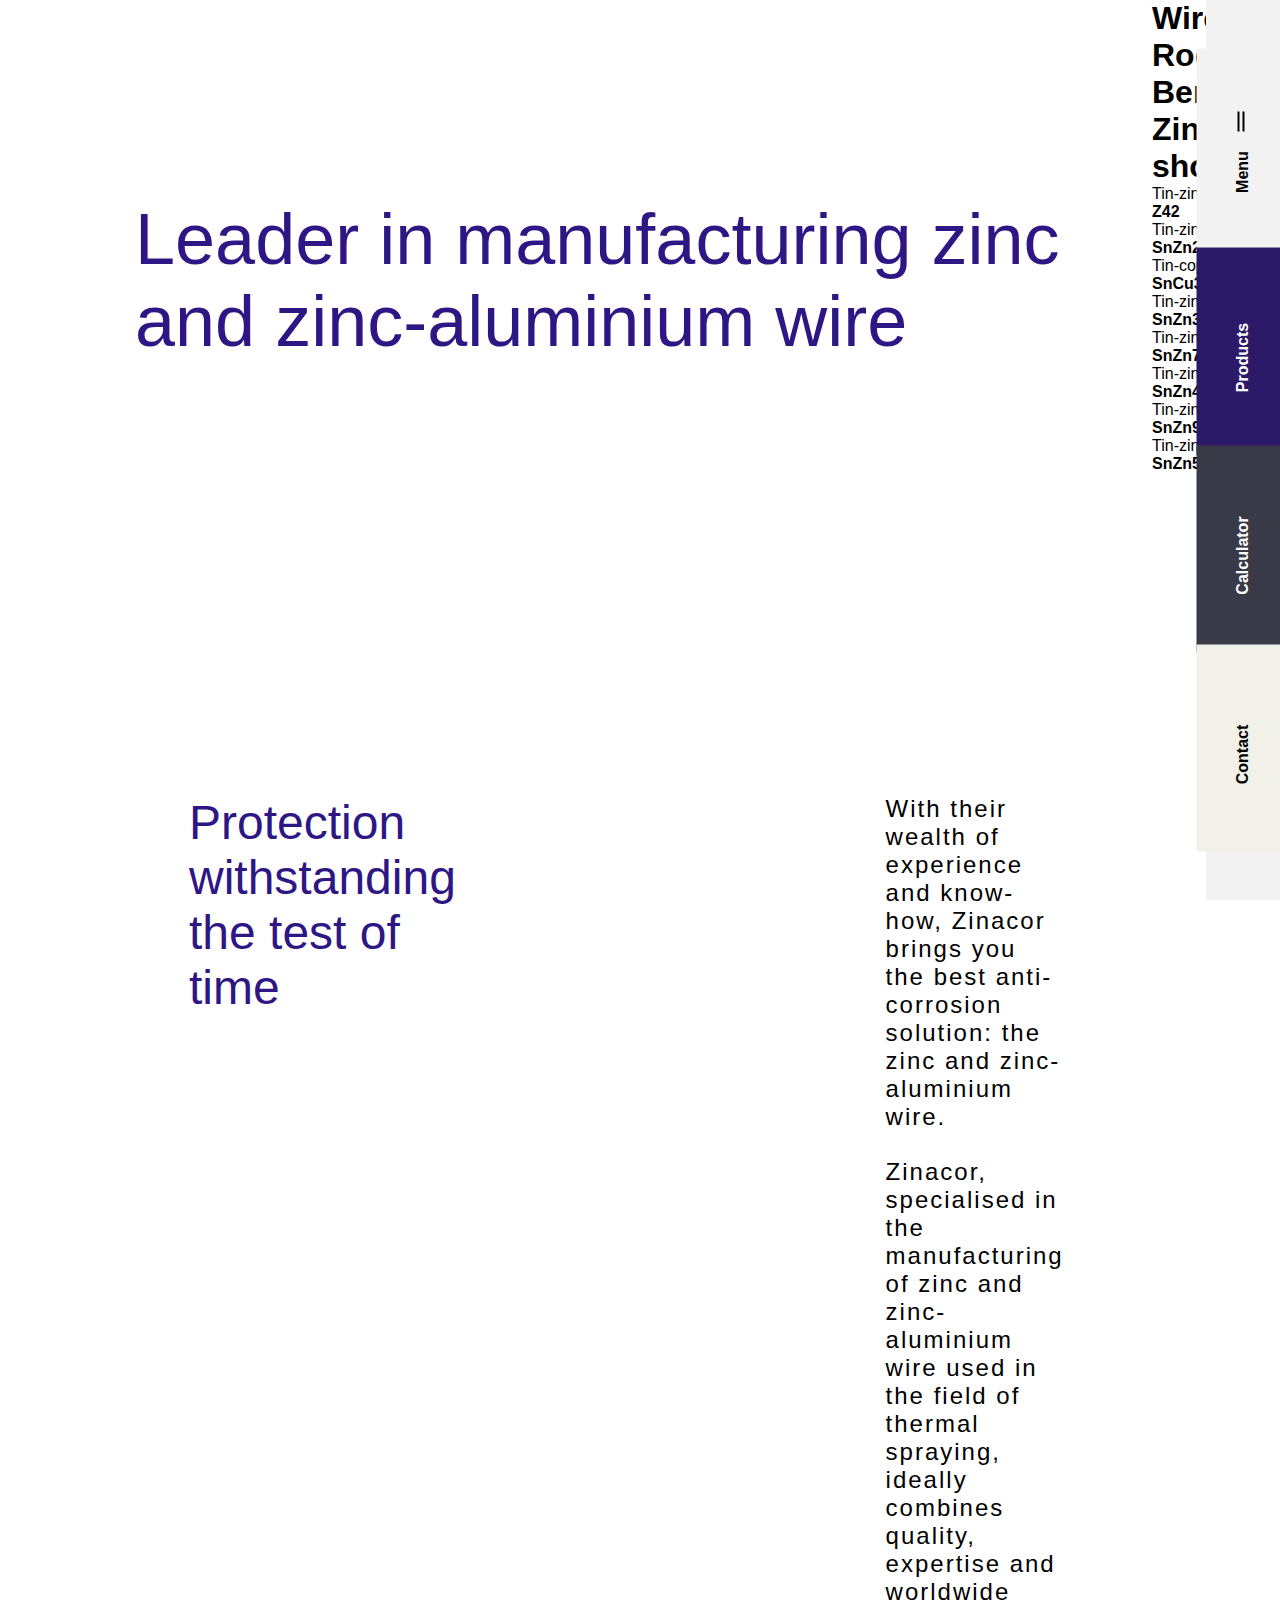
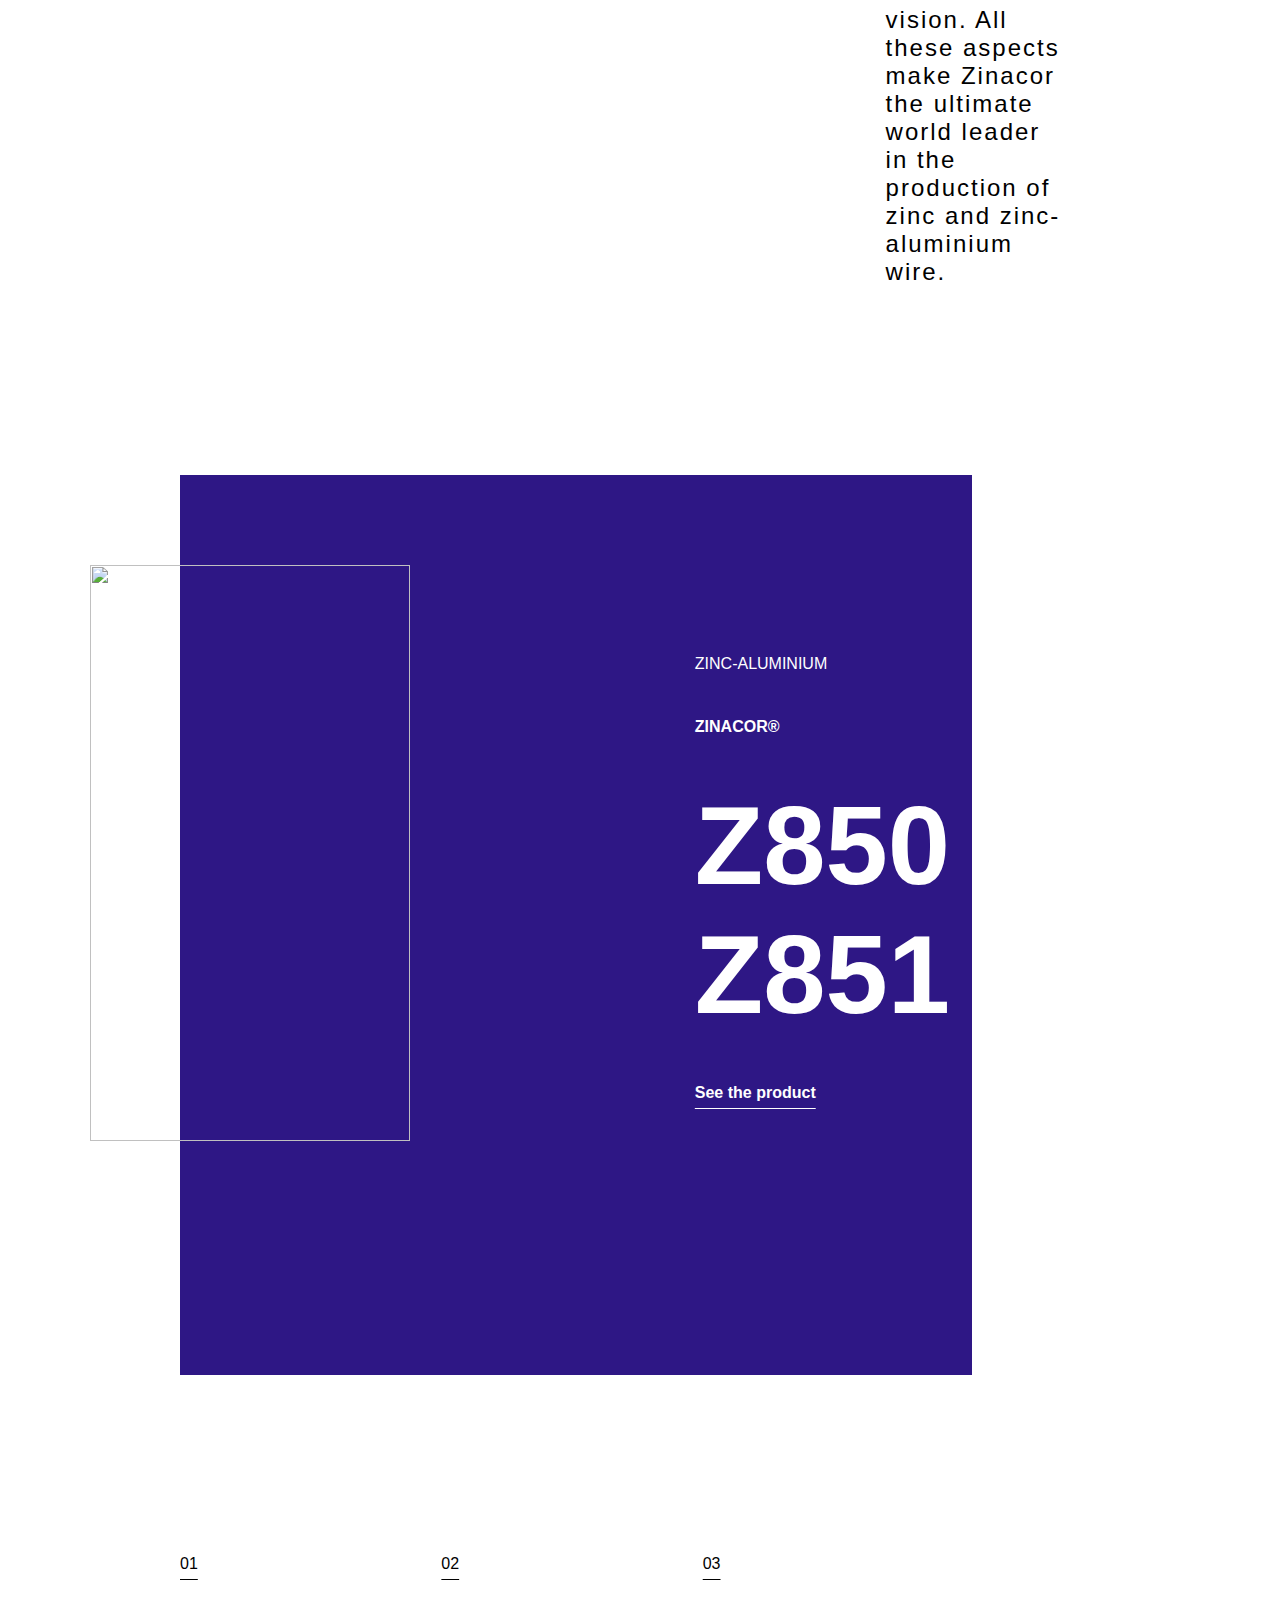
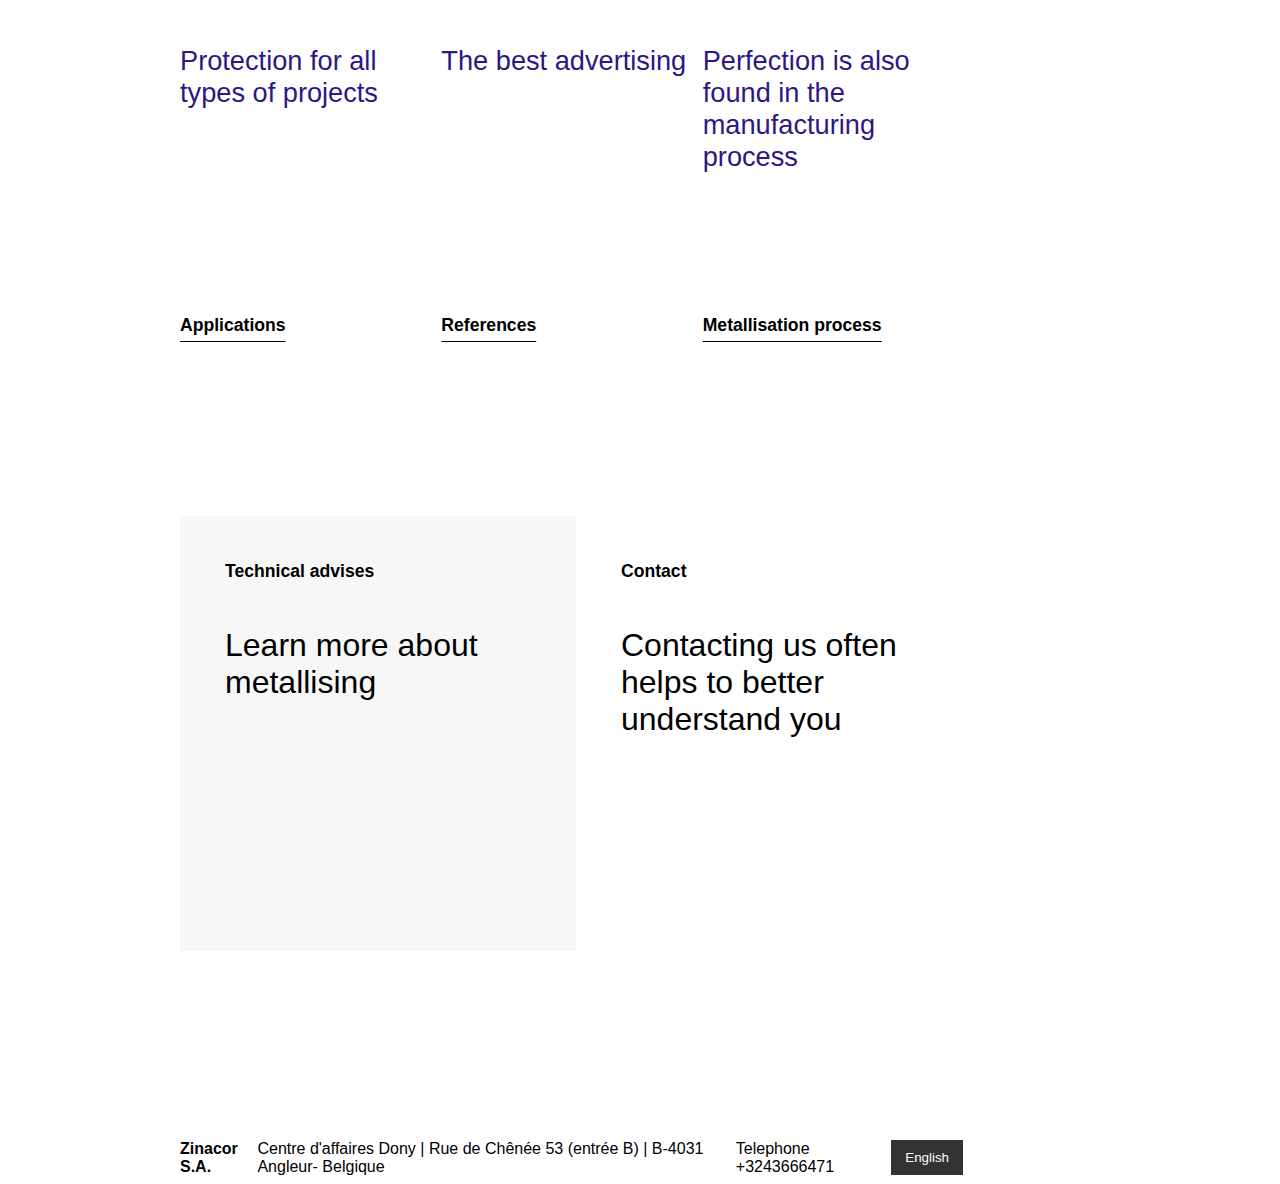
==== index.html @ f1b795dd "initial commit" ====
<!DOCTYPE html>
<html lang="en">

<head>
    <meta charset="UTF-8">
    <meta name="viewport" content="width=device-width, initial-scale=1.0">
    <title>Leader in manufacturing zinc and zinc-aluminium wire</title>
    <link rel="stylesheet" href="index.css">

</head>

<body>
    <div class="container">
        <div class="main">
            <div class="header">
                <img src="https://www.zinacor.com/wp/wp-content/themes/zinacor/assets//images/svg/logo-255eb1eb39.svg"
                    alt="">
            </div>
            <div class="heading">
                <h1>Leader in manufacturing zinc and zinc-aluminium wire</h1>
            </div>
            <div class="video" id="myVideo">
                <video src="https://www.zinacor.com/wp/wp-content/themes/zinacor/assets/videos/homepage.mp4"
                    width="109%" autoplay onchange="start"></video>
            </div>
            <div class="element-1">
                <h1>Protection withstanding the test of time</h1>
                <div class="paras">
                    <div class="para-1">With their wealth of experience and know-how, Zinacor brings you the best
                        anti-corrosion solution: the zinc and zinc-aluminium wire.</div>
                    <div class="para-2">Zinacor, specialised in the manufacturing of zinc and zinc-aluminium wire used
                        in
                        the field of thermal spraying, ideally combines quality, expertise and worldwide vision. All
                        these aspects make Zinacor the ultimate world leader in the production of zinc and
                        zinc-aluminium wire.</div>
                </div>
            </div>
            <div class="element-2">
                <img src="https://www.zinacor.com/thumbor/vMCCNLFXVjBJK_-KjlS1n7uu9N0=/fit-in/1440x/--/uploads/2019/02/fils_centered.jpg"
                    alt="" width="50%" height="80%">
                <div class="details">
                    <p>ZINC-ALUMINIUM</p>
                    <b>ZINACOR®</b>
                    <h1>Z850
                        <br> Z851
                    </h1>
                    <b class="seeProduct">See the product</b>
                </div>
            </div>
            <div class="element-3">
                <div class="numbers">
                    <p>01</p>
                    <p>02</p>
                    <p>03</p>
                </div>
                <div class="types">
                    <h3>Protection for all types of projects
                    </h3>
                    <h3>The best advertising</h3>
                    <h3>Perfection is also found in the manufacturing process</h3>
                </div>
                <div class="links">
                    <b>Applications</b>
                    <b>References</b>
                    <b>Metallisation process</b>
                </div>
            </div>
            <div class="element-4">
                <div class="advices">
                    <h4>Technical advises</h4>
                    <p>Learn more about metallising</p>
                    <div class="underline"></div>
                </div>
                <div class="contacts">
                    <h4>Contact</h4>
                    <p>Contacting us often helps to better understand you</p>
                    <div class="underline"></div>
                </div>
            </div>
            <div class="element-5">
                <b>Zinacor S.A.</b>
                <p class="address">Centre d'affaires Dony | Rue de Chênée 53 (entrée B) | B-4031 Angleur- Belgique</p>
                <p>Telephone +3243666471</p>
                <div class="container2">

                    <div class="dropdown">
                        <button class="dropbtn">English</button>
                        <div class="dropdown-content">
                            <a href="#">Spanish</a>
                            <a href="#">Latin</a>
                            <a href="#">French</a>
                            <a href="#">English</a>
                        </div>
                    </div>
                </div>
            </div>
        </div>

        <div class="navbar" id="navbar">
            <div class="first">
                <div class="toggleMenu">
                    <div id="line1" class="line"></div>
                    <div id="line2" class="line"></div>
                </div>
                <div class="menu">Menu</div>
            </div>
            <div class="second">
                <mark class="toggleMenu2">
                    <p>&#10005;</p>
                </mark>
                <div class="products">Products</div>
            </div>
            <div class="third">
                <mark class="toggleMenu3">
                    <p>&#10005;</p>
                </mark>
                <div class="calculator">Calculator</div>
            </div>
            <div class="fourth" onclick="showContent('contact','4')">
                <mark id="toggleMenu4" class="toggleMenu4">
                    <p>&#10005;</p>
                </mark>
                <div class="contact">Contact</div>
            </div>
        </div>

        <div class="sideproduct">
            <div class="productcontainer">
                <div class="productheadings">
                    <h1>Wire -</h1>
                    <h1>Rods</h1>
                    <h1>Berlingots</h1>
                    <h1>Zinc shots</h1>
                </div>
                <div class="producttypes">
                    <div class="zi-al"></div>
                    <div class="pure"></div>
                </div>
                <div class="others">
                    <div class="tin-zi">
                        <p>Tin-zinc-titanium</p>
                        <b>Z42</b>
                        <p>Tin-zinc</p>
                        <b>SnZn20</b>
                    </div>
                    <div class="ti-cu">
                        <p>Tin-copper</p>
                        <b>SnCu3</b>
                        <p>Tin-zinc</p>
                        <b>SnZn30</b>
                    </div>
                    <div class="ti-zi-cu">
                        <p>Tin-zinc-copper</p>
                        <b>SnZn7Cu3</b>
                        <p>Tin-zinc</p>
                        <b>SnZn40</b>
                    </div>
                    <div class="snz">
                        <p>Tin-zinc</p>
                        <b>SnZn9</b>
                        <p>Tin-zinc</p>
                        <b>SnZn50</b>
                    </div>
                </div>
            </div>
        </div>

        <div id="sidecontact" class="sidecontact">
            <div class="contactcontainer">
                <h1>Contact</h1>
                <p>Get in touch helps us to understand you better</p>
                <b>Zinacor S.A.</b>
                <br>
                <span class="address">Centre d'affaires Dony | Rue de Chênée 53 (entrée B) | B-4031 Angleur-
                    Belgique</span>
                <span>Telephone +3243666471</span>
                <form action="#">
                    <div class="form-row">
                        <div class="input-data">
                            <input type="text" required>
                            <div class="underline"></div>
                            <label>Company</label>
                        </div>
                    </div>
                    <div class="form-row">
                        <div class="input-data">
                            <input type="text" required>
                            <div class="underline"></div>
                            <label>Name</label>
                        </div>
                        <div class="input-data">
                            <input type="text" required>
                            <div class="underline"></div>
                            <label>First Name</label>
                        </div>
                    </div>
                    <div class="form-row">
                        <div class="input-data">
                            <input type="text" required>
                            <div class="underline"></div>
                            <label>Address</label>
                        </div>
                    </div>
                    <div class="form-row">
                        <div class="input-data">
                            <input type="text" required>
                            <div class="underline"></div>
                            <label>Postal Code</label>
                        </div>
                        <div class="input-data">
                            <input type="text" required>
                            <div class="underline"></div>
                            <label>Town</label>
                        </div>
                    </div>
                    <div class="form-row">
                        <div class="input-data">
                            <input type="text" required>
                            <div class="underline"></div>
                            <label>Country</label>
                        </div>
                    </div>
                    <div class="form-row">
                        <div class="input-data">
                            <input type="text" required>
                            <div class="underline"></div>
                            <label>Telephone</label>
                        </div>
                        <div class="input-data">
                            <input type="text" required>
                            <div class="underline"></div>
                            <label>Email</label>
                        </div>
                    </div>
                    <div class="form-row">
                        <div class="input-data textarea">
                            <textarea rows="8" cols="80" required></textarea>
                            <br />
                            <div class="underline"></div>
                            <label>Write your message</label>
                            <br />
                        </div>
                    </div>
                    <button class="contactSubmit">Submit</button>
                </form>
            </div>
        </div>
    </div>
</body>
<script src="./index.js"></script>

</html>
---- index.css ----
* {
    margin: 0;
    padding: 0;
    font-family: 'Gill Sans', 'Gill Sans MT', Calibri, 'Trebuchet MS', sans-serif;
}

body {

    overflow-x: hidden;
}

.container {
    width: 100%;
    display: flex;
}

.main {
    width: 90%;
}

.header {
    margin: 10vh;
    padding-left: 5vh;
}

.header img {
    height: 8vh;
}

.heading {
    margin: 10vh;
    color: #2e1785;
    padding-left: 5vh;
}

.heading h1 {
    font-size: 4.5rem;
    font-weight: 500;
}

.element-1 {
    margin: 20vh;
    display: flex;
}

.element-1 h1 {
    color: #2e1785;
    width: 30%;
    font-size: 3rem;
    font-weight: 200;
    margin: 1vh;
}

.paras {
    width: 50%;
    margin: 1vh;
    margin-left: 50vh;
    font-size: 1.5rem;
    font-weight: 100;
    letter-spacing: 2px;
}

.para-1 {
    margin-bottom: 3vh;
}

.element-2 {
    margin: 20vh;
    height: 100vh;
    background-color: #2e1785;
    display: flex;

}

.element-2 img {
    position: absolute;
    margin-top: 10vh;
    left: 10vh;
}

.details {
    color: white;
    position: relative;
    top: 15%;
    left: 65%;
}

.details p {
    padding: 5vh 0vh;
}

.details h1 {
    padding: 5vh 0vh;
    font-size: 7rem;
}

.details .seeProduct {
    cursor: pointer;
    text-decoration: underline;
    text-underline-offset: 10px;
}

.element-3 {
    margin: 20vh;
}

.numbers,
.types,
.links {
    display: flex;
}

.numbers p {
    width: 33%;
    height: 10vh;
    text-decoration: underline;
    text-underline-offset: 10px;
}

.types h3 {
    width: 33%;
    height: 30vh;
    font-size: 1.7rem;
    font-weight: 200;
    color: #2e1785;
}

.links b {
    width: 33%;
    text-decoration: underline;
    text-underline-offset: 10px;
    font-size: 1.1rem;
}

.element-4 {
    margin: 20vh;
    display: flex;
    cursor: pointer;
    height: 10%;
}

.advices,
.contacts {
    width: 50%;
    transition: all ease-in .5s;
}

.advices {
    background-color: #f8f7f7;
}

.contacts {
    background-image: url(https://www.zinacor.com/thumbor/sQWzse7LRX57nkEFzMZHgIuilss=/fit-in/1440x/--/uploads/2018/11/dev-cta.jpg);
    background-size: cover;
}

.advices:hover,
.contacts:hover {
    color: white;
    background: transparent;
    background-color: #2b1a67;

    .underline {
        position: relative;
        top: 5vh;
        left: 5vh;
        width: 10vh;
        height: 2px;
        transition: all ease-in .1s linear;
        background-color: white;

    }
}

.element-4 h4 {
    font-size: 1.1rem;
    margin: 5vh;
}

.element-4 p {
    margin-left: 5vh;
    font-size: 2rem;
    font-weight: 200;
}

.element-5 {
    margin: 20vh;
    display: flex;
    justify-content: space-between;
    align-items: center;
}

.address,
.element-5 p {
    font-weight: 100;
}

.container2 {
    position: relative;
    margin: 1vh;
}

.dropdown {
    position: relative;
    display: inline-block;
}

.dropbtn {
    background-color: #333;
    color: #fff;
    padding: 10px 14px;
    border: none;
    transition: all 1s;
    cursor: pointer;
}

.dropdown-content {
    display: none;
    position: absolute;
    background-color: #f9f9f9;
    min-width: 10vh;
    box-shadow: 0px 8px 16px 0px rgba(0, 0, 0, 0.2);
    z-index: 1;
    bottom: 100%;
    left: 0;
    transition: all 1s;
}

.dropdown-content a {
    color: #000;
    padding: 12px 16px;
    text-decoration: none;
    display: block;
}

.dropdown-content a:hover {
    background-color: #ddd;
}

.dropdown:hover .dropdown-content {
    display: block;
}

.dropdown:hover .dropbtn {
    background-color: #111;
}


.navbar {
    position: fixed;
    top: 0;
    right: 0;
    bottom: 0;
    height: 100vh;
    width: 5.8%;
    display: flex;
    flex-direction: column;
    justify-content: space-evenly;
    align-items: center;
    cursor: pointer;
    background-color: #f2f2f2;
    transition: all .5s ease-in-out;
}



.navbar>div {
    width: 17vh;
    padding: 3vh;
    text-align: center;
    display: flex;
    flex-direction: row-reverse;
    justify-content: center;
    align-items: center;
    transform: rotate(-90deg);
    font-weight: 900;
}

.navbar>div>div {
    margin: 10px;
}


.toggleMenu {
    display: flex;
    flex-direction: column;
    justify-content: center;
}

.toggleMenu .line {
    background-color: black;
    height: 2px;
    width: 20px;
    margin-bottom: 3px;
}

.toggleMenu2,
.toggleMenu3,
.toggleMenu4 {
    visibility:hidden;
    background: transparent;
}


.first {
    width: 10px;
    background-color: #f2f2f2;
}

.second {
    color: white;
    background-color: #2b1a67;
}

.third {
    color: white;
    background-color: #383a47;
}

.fourth {
    background-color: #f1f0e9;
}

@media screen and (max-width: 1032px) {
    .container {
        width: 100%;
        flex-direction: column;
        justify-content: space-between;
    }

    .header {
        margin: 7vh;
        padding-left: 0vh;
    }

    .heading {
        margin: 7vh;
        color: #2e1785;
        padding-left: 0vh;
    }

    .heading h1 {
        font-size: 2.5rem;
        font-weight: 500;
    }

    .element-1 {
        margin: 1vh;
        margin-left: 6vh;
        flex-direction: column;
    }

    .element-1 h1 {
        color: #2e1785;
        width: 100%;
        font-size: 3rem;
    }

    .paras {
        width: 100%;
        margin: 1vh;
        margin-left: 1vh;
        font-size: 1.5rem;
    }

    .element-2 {
        margin: 0vh;
        height: 80vh;
        width: 56vh;

    }

    .element-2 img {
        width: 100%;
        height: 40%;
        margin-top: 0vh;
        left: 0;
    }

    .details {
        color: white;
        position: relative;
        top: 46%;
        left: 23%;
    }

    .details h1 {
        padding: 5vh 0vh;
        font-size: 2rem;
    }

    .element-3 {
        margin: 2vh;
    }

    .types h3 {
        width: 33%;
        height: 16vh;
        font-size: 1.1rem;
    }

    .links b {
        text-underline-offset: 5px;
    }

    .element-4 {
        display: flex;
        flex-direction: column;
        margin: 2vh;
        margin-top: 3vh;
        width: 100%;
        height: 35vh;
    }

    .element-4 h4 {
        font-size: 1.1rem;
        margin: 2vh;
    }

    .advices,
    .contacts {
        width: 100%;
        height: 50%;
        transition: all ease-in .5s;
    }


    .underline {
        display: none;
    }

    .element-4 p {
        margin-left: 2vh;
        font-size: 1.5rem;
    }

    .element-5 {
        margin: 3vh;
        display: flex;
        flex-direction: column;
        width: 100%;
        align-items: flex-start;
    }

    .element-5 b,
    .element-5 p {
        margin: 1vh;
    }

    .navbar :nth-child(1) {
        display: none;
    }

    .navbar {
        top: 95%;
        width: 100%;
        height: 5%;
        flex-direction: row;
        align-items: center;
        justify-content: center;
    }

    .navbar>div {
        transform: none;
        padding: 0;
        width: 20vh;
    }

}


.sidecontact {
    position: fixed;
    top: 0;
    bottom: 0;
    left: 100%;
    overflow-y: scroll;
    transition: all .5s ease-in-out;
}

.input-data input,
.input-data textarea {
    outline: none;
}

.contactcontainer {
    max-width: 800px;
    background-color: #f2f2f2;
    width: 80%;
    padding: 20vh;
    box-shadow: 0px 0px 10px rgba(0, 0, 0, 0.1);
    outline: none;
}

.contactcontainer h1{
    font-size: 3.5rem;
    margin-bottom: 5vh;
}

.contactcontainer p{
    font-size: 2rem;
    font-weight: 100;
    margin-bottom: 5vh;
}

.contactcontainer span{
    margin-top: 5vh;
    margin-right: 5vh;
}

.contactcontainer .text {
    text-align: center;
    font-size: 41px;
    font-weight: 600;
    font-family: 'Poppins', sans-serif;
    background: -webkit-linear-gradient(right, #56d8e4, #9f01ea, #56d8e4, #9f01ea);
    -webkit-background-clip: text;
    -webkit-text-fill-color: transparent;
}

.contactcontainer form {
    padding: 30px 0 0 0;
}

.contactcontainer form .form-row {
    display: flex;
    margin: 32px 0;
}

form .form-row .input-data {
    width: 100%;
    height: 40px;
    margin: 0 20px;
    position: relative;
    
}

form .form-row .textarea {
    height: 70px;
}

.input-data input,
.textarea textarea {
    background-color: #f2f2f2;
    display: block;
    width: 100%;
    height: 100%;
    border: none;
    font-size: 17px;
    border-bottom: 2px solid rgba(0, 0, 0, 0.12);
}

.input-data input:focus~label,
.textarea textarea:focus~label,
.input-data input:valid~label,
.textarea textarea:valid~label {
    transform: translateY(-20px);
    font-size: 14px;
    color: rgba(0, 0, 0, 0.432);
}

.textarea textarea {
    resize: none;
    padding-top: 10px;
}

.input-data label {
    position: absolute;
    pointer-events: none;
    bottom: 10px;
    font-size: 16px;
    transition: all 0.3s ease;
}

.textarea label {
    width: 100%;
    bottom: 40px;
    background-color: #f2f2f2;
}

.input-data .underline {
    position: absolute;
    bottom: 0;
    height: 2px;
    width: 100%;
}

.input-data .underline:before {
    position: absolute;
    content: "";
    height: 1px;
    width: 100%;
    background: #9034dbbd;
    transform: scaleX(0);
    transform-origin: center;
    transition: transform 0.3s ease;
}

.input-data input:focus~.underline:before,
.input-data input:valid~.underline:before,
.textarea textarea:focus~.underline:before,
.textarea textarea:valid~.underline:before {
    transform: scale(1);
}

.contactSubmit {
    margin-left:77vh;
    padding: 15px;
    border: none;
    background-color: #000;
    color: white;
    font-weight: 600;
    font-size: 1.3rem;
}

@media (max-width: 700px) {
    .contactcontainer .text {
        font-size: 30px;
    }

    .contactcontainer form {
        padding: 10px 0 0 0;
    }

    .contactcontainer form .form-row {
        display: block;
    }

    form .form-row .input-data {
        margin: 35px 0 !important;
    }

    .submit-btn .input-data {
        width: 40% !important;
    }
}

.navbar.active {
    right: 70%;
}

#line1.active {
    transform-origin: center;
    transform: rotate(45deg);
    margin: 0;
}

#line2.active {
    margin: 0;
    transform-origin: center;
    transform: rotate(-45deg);
}

.sidecontact.active{
    left: 30%;
}
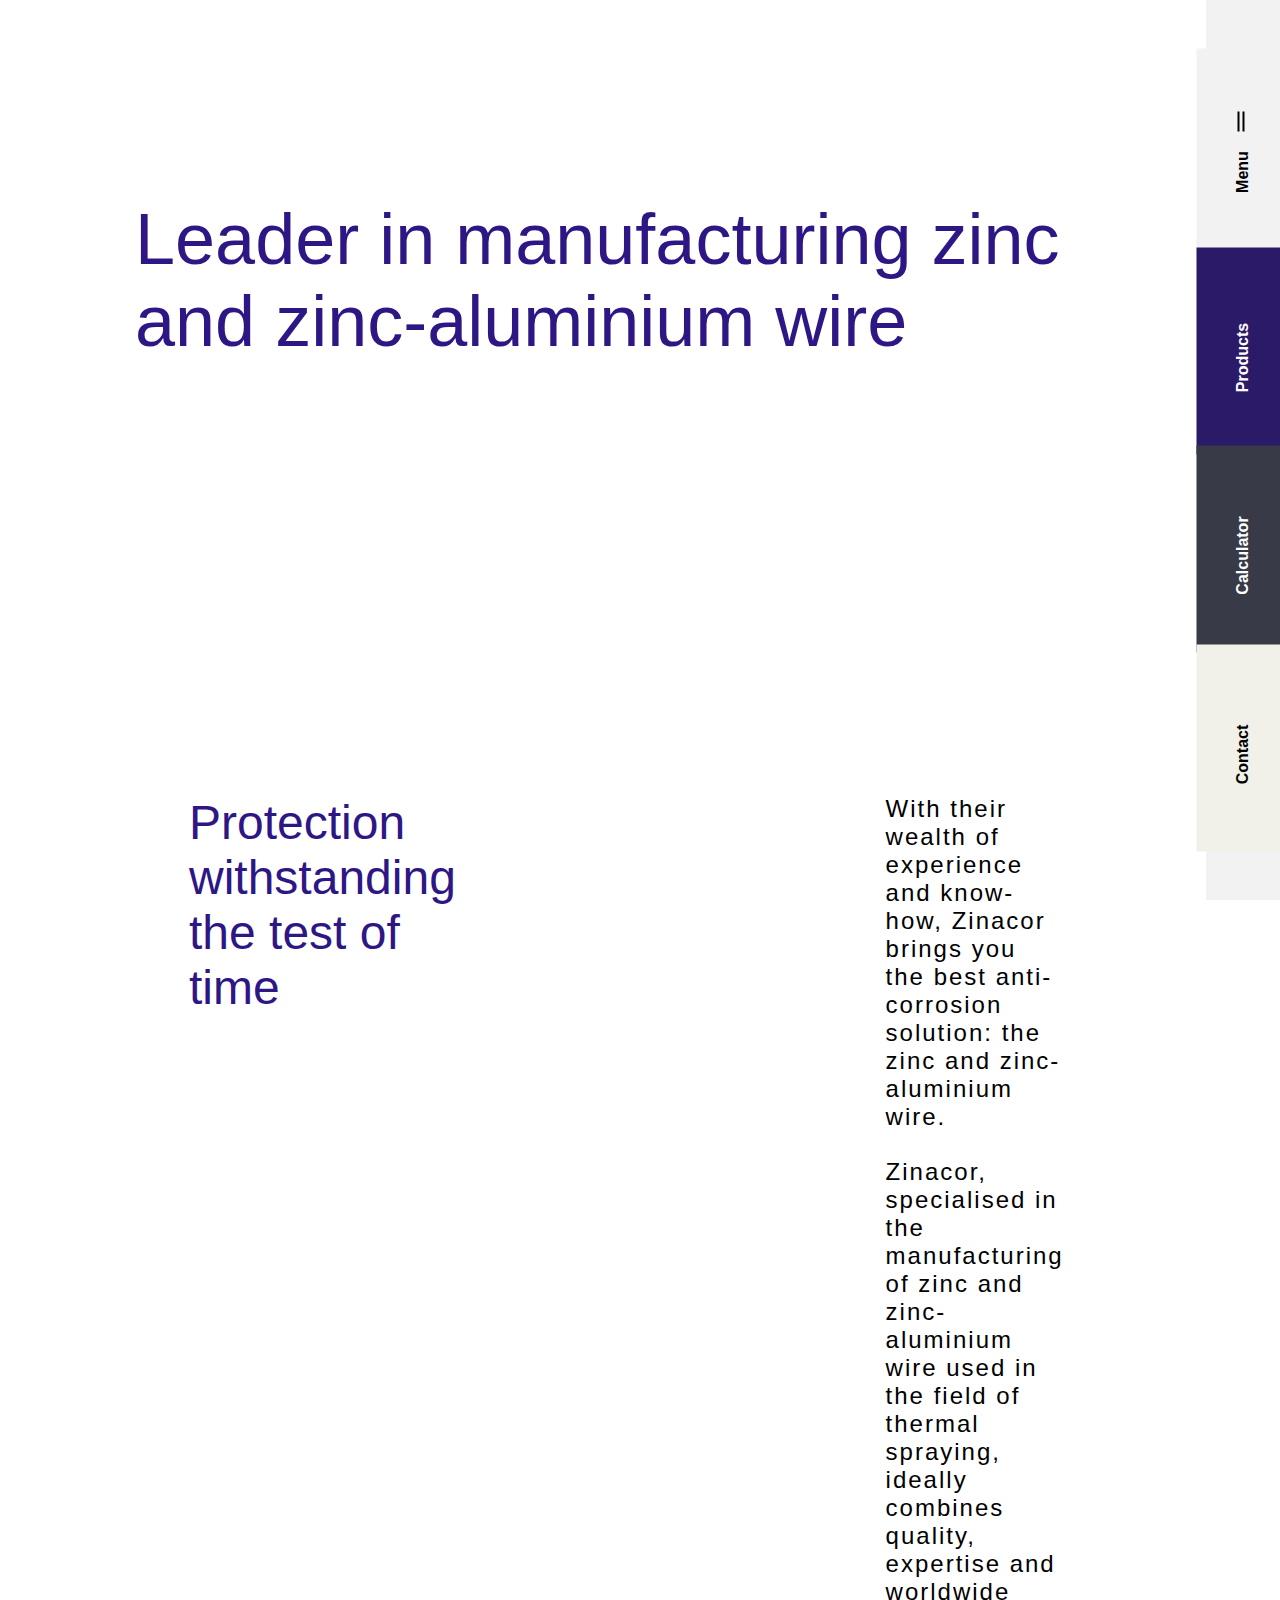
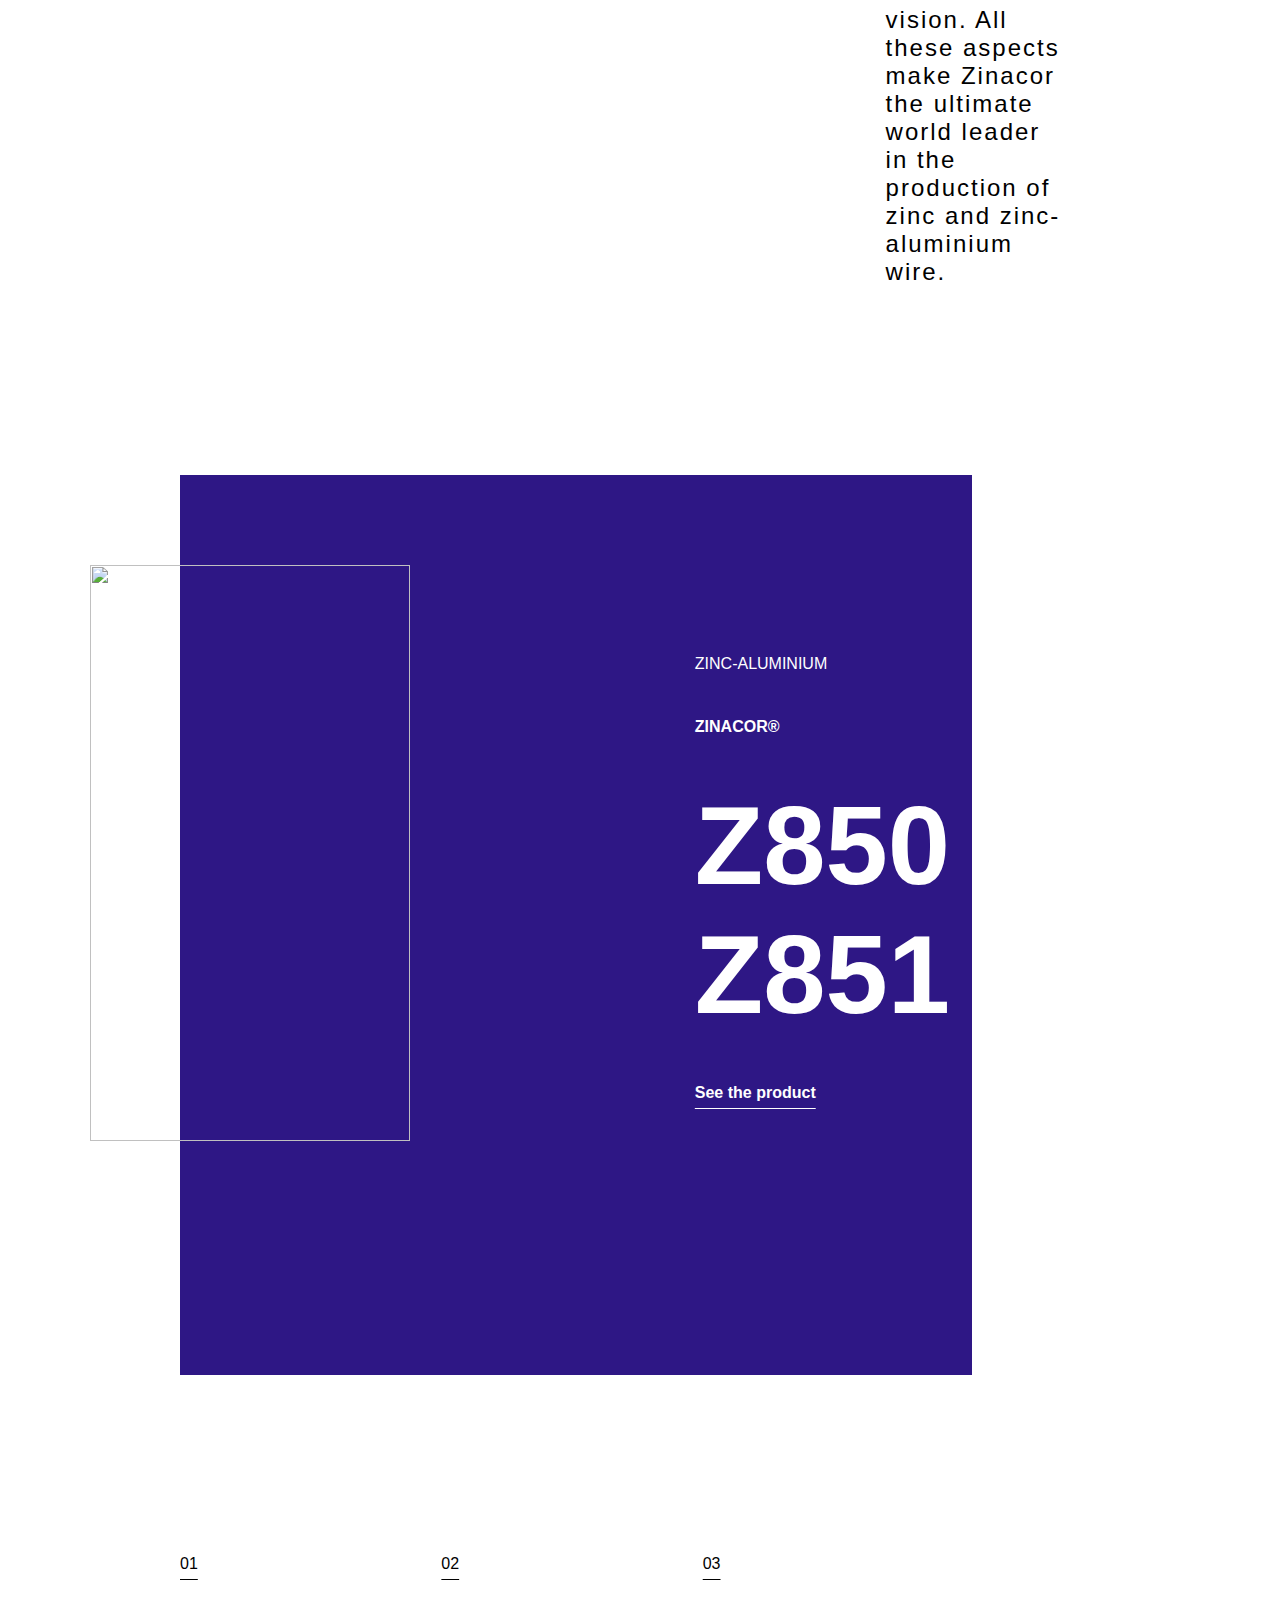
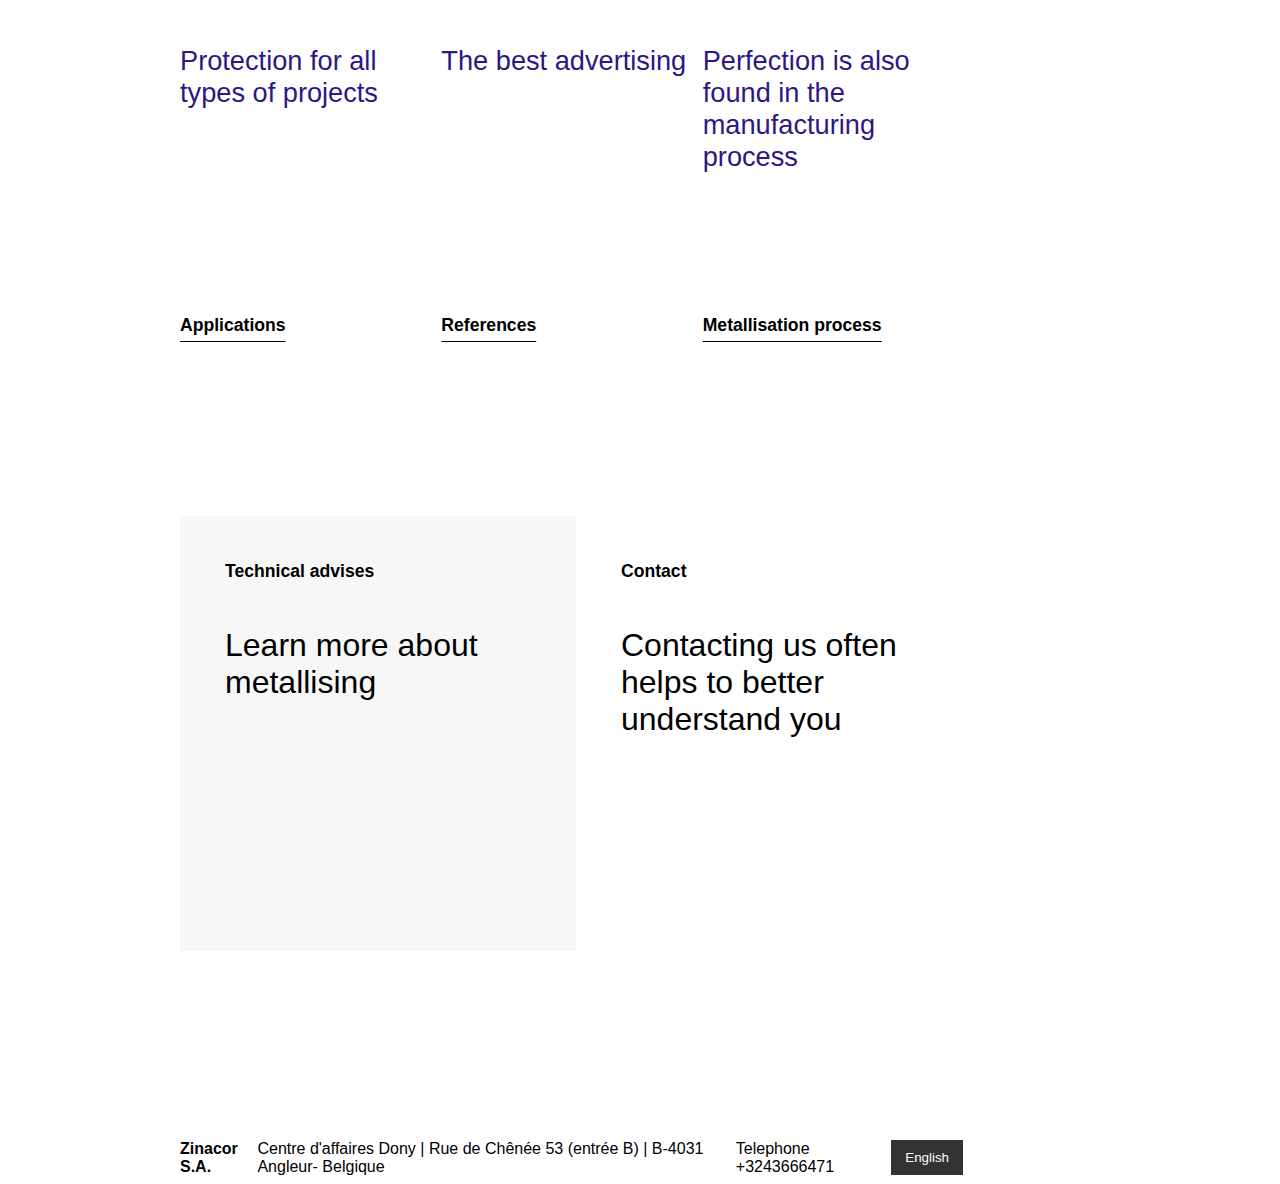
==== commit 8fbc0610: "final commit" ====
--- a/index.html
+++ b/index.html
@@ -97,21 +97,21 @@
         </div>
 
         <div class="navbar" id="navbar">
-            <div class="first">
-                <div class="toggleMenu">
+            <div class="first" onclick="showContent('menu','1')">
+                <div id="toggleMenu1" class="toggleMenu">
                     <div id="line1" class="line"></div>
                     <div id="line2" class="line"></div>
                 </div>
                 <div class="menu">Menu</div>
             </div>
-            <div class="second">
-                <mark class="toggleMenu2">
+            <div class="second" onclick="showContent('product','2')">
+                <mark id="toggleMenu2" class="toggleMenu2">
                     <p>&#10005;</p>
                 </mark>
                 <div class="products">Products</div>
             </div>
-            <div class="third">
-                <mark class="toggleMenu3">
+            <div class="third" onclick="showContent('calculator','3')">
+                <mark id="toggleMenu3" class="toggleMenu3">
                     <p>&#10005;</p>
                 </mark>
                 <div class="calculator">Calculator</div>
@@ -124,17 +124,73 @@
             </div>
         </div>
 
-        <div class="sideproduct">
+        <div id="sidemenu" class="sidemenu">
+            <div class="menucontainer">
+                <div class="applications">
+                    <div class="container2">
+                        <div class="dropdown">
+                            <button class="dropbtn">English</button>
+                            <div class="dropdown-content2">
+                                <a href="#">Spanish</a>
+                                <a href="#">Latin</a>
+                                <a href="#">French</a>
+                                <a href="#">English</a>
+                            </div>
+                        </div>
+                    </div>
+                    <h1>Applications</h1>
+                    <h1>Metallisation process</h1>
+                    <h1>ISO 2063 Standard</h1>
+
+                    <p>Products</p>
+                    <p>Calculator</p>
+                    <p>References</p>
+                    <p>Technical Advices</p>
+                    <p>About</p>
+                    <p>Legal mentions</p>
+                    <p>Privacy policy</p>
+                </div>
+                <div class="touch">
+                    <div class="getin">
+                        <b>Contact</b>
+                        <p>Get in touch helps us to understand better</p>
+                    </div>
+                    <div class="access">
+                        <b>Secure space</b>
+                        <p>Access your account</p>
+                    </div>
+                </div>
+            </div>
+        </div>
+
+        <div id="sideproduct" class="sideproduct">
             <div class="productcontainer">
                 <div class="productheadings">
-                    <h1>Wire -</h1>
+                    <h1>Wire-</h1>
                     <h1>Rods</h1>
                     <h1>Berlingots</h1>
                     <h1>Zinc shots</h1>
                 </div>
                 <div class="producttypes">
-                    <div class="zi-al"></div>
-                    <div class="pure"></div>
+                    <div class="zi-al">
+                        <b>ZINC-ALUMINIUM 85/15</b>
+                        <p>ZINACOR®</p>
+                        <span>Z850</span>
+                        <br>
+                        <span>Z851</span>
+                    </div>
+                    <div class="pure">
+                        <b>PURE ZINC</b>
+                        <p>ZINACOR®</p>
+                        <span>Z100</span>
+                        <br>
+                        <span>Z102</span>
+                        <br>
+                        <p>ZINACOR®</p>
+                        <span>Z102</span>
+                        <br>
+                        <div>⌀ 1.20-1.60mm</div>
+                    </div>
                 </div>
                 <div class="others">
                     <div class="tin-zi">
@@ -162,6 +218,15 @@
                         <b>SnZn50</b>
                     </div>
                 </div>
+            </div>
+        </div>
+
+        <div id="sidecalculator" class="sidecalculator">
+            <div class="calculatorcontainer">
+                <h1>Calculator</h1>
+                <p>Specially designed for you, this tool will help you estimate, step by step, the thickness of the
+                    coating to apply and the quantity fo wire to use in all your projects, whichever corrosion classes
+                    you work with and the type of wire selected.</p>
             </div>
         </div>
 
--- a/index.css
+++ b/index.css
@@ -158,7 +158,6 @@
 .contacts:hover {
     color: white;
     background: transparent;
-    background-color: #2b1a67;
 
     .underline {
         position: relative;
@@ -170,6 +169,16 @@
         background-color: white;
 
     }
+}
+
+.advices:hover {
+    background-color: #2b1a67;
+}
+
+.contacts:hover {
+    background-image: url(https://www.zinacor.com/wp/wp-content/themes/zinacor/assets//images/cta-hover-981e7ae5b8.jpg);
+    background-position-x: center;
+    background-position-y: center;
 }
 
 .element-4 h4 {
@@ -226,18 +235,21 @@
     transition: all 1s;
 }
 
-.dropdown-content a {
+.dropdown-content a,
+.dropdown-content2 a {
     color: #000;
     padding: 12px 16px;
     text-decoration: none;
     display: block;
 }
 
-.dropdown-content a:hover {
+.dropdown-content a:hover,
+.dropdown-content2 a:hover {
     background-color: #ddd;
 }
 
-.dropdown:hover .dropdown-content {
+.dropdown:hover .dropdown-content,
+.dropdown:hover .dropdown-content2 {
     display: block;
 }
 
@@ -297,7 +309,7 @@
 .toggleMenu2,
 .toggleMenu3,
 .toggleMenu4 {
-    visibility:hidden;
+    visibility: hidden;
     background: transparent;
 }
 
@@ -475,6 +487,7 @@
     bottom: 0;
     left: 100%;
     overflow-y: scroll;
+    overflow-x: hidden;
     transition: all .5s ease-in-out;
 }
 
@@ -492,18 +505,18 @@
     outline: none;
 }
 
-.contactcontainer h1{
+.contactcontainer h1 {
     font-size: 3.5rem;
     margin-bottom: 5vh;
 }
 
-.contactcontainer p{
+.contactcontainer p {
     font-size: 2rem;
     font-weight: 100;
     margin-bottom: 5vh;
 }
 
-.contactcontainer span{
+.contactcontainer span {
     margin-top: 5vh;
     margin-right: 5vh;
 }
@@ -532,7 +545,7 @@
     height: 40px;
     margin: 0 20px;
     position: relative;
-    
+
 }
 
 form .form-row .textarea {
@@ -604,7 +617,7 @@
 }
 
 .contactSubmit {
-    margin-left:77vh;
+    margin-left: 77vh;
     padding: 15px;
     border: none;
     background-color: #000;
@@ -635,6 +648,207 @@
     }
 }
 
+
+.sidemenu {
+    position: fixed;
+    top: 0;
+    bottom: 0;
+    right: 0%;
+    left: 100%;
+    transition: all .5s ease-in-out;
+    overflow-y: scroll;
+    overflow-x: hidden;
+    height: 100%;
+}
+
+
+.menucontainer {
+    width: 100%;
+    background-color: #f2f2f2;
+    padding-left: 10vh;
+    display: flex;
+}
+
+.dropdown-content2 {
+    display: none;
+    position: absolute;
+    background-color: #f9f9f9;
+    min-width: 10vh;
+    box-shadow: 0px 8px 16px 0px rgba(0, 0, 0, 0.2);
+    z-index: 1;
+    top: 100%;
+    left: 0;
+    transition: all 1s;
+}
+
+.applications {
+    display: flex;
+    flex-direction: column;
+    width: 40%;
+}
+
+.applications h1 {
+    font-size: 3.5rem;
+    margin-bottom: 3vh;
+}
+
+.applications p {
+    font-weight: 100;
+    margin-top: 2vh;
+    font-size: 1.2rem;
+}
+
+.touch {
+    display: flex;
+    flex-direction: column;
+    padding-left: 2vh;
+    width: 60%;
+}
+
+.touch div {
+    padding: 5vh;
+}
+
+.touch div b {
+    font-size: 1.2rem;
+}
+
+.touch div p {
+    margin-top: 5vh;
+    font-size: 2rem;
+    font-weight: 300;
+
+}
+
+.getin {
+    height: 100%;
+    background-image: url(https://www.zinacor.com/thumbor/sQWzse7LRX57nkEFzMZHgIuilss=/fit-in/1440x/--/uploads/2018/11/dev-cta.jpg);
+    background-position-y: center;
+    background-position-x: right;
+    transition: all .5s ease;
+}
+
+.getin:hover {
+    background-image: url(https://www.zinacor.com/wp/wp-content/themes/zinacor/assets//images/cta-hover-981e7ae5b8.jpg);
+    background-position-y: center;
+    background-position-x: center;
+}
+
+.access {
+    height: 20%;
+    background-color: #1f1e1efa;
+    color: white;
+}
+
+.sidecalculator {
+    position: fixed;
+    top: 0;
+    bottom: 0;
+    right: 0%;
+    left: 100%;
+    transition: all .5s ease-in-out;
+    overflow-y: scroll;
+    overflow-x: hidden;
+}
+
+.calculatorcontainer {
+    display: flex;
+    flex-direction: column;
+    color: white;
+    padding: 10vh;
+    background-color: #383a47;
+    height: 100vh;
+    width: 90%;
+    font-size: 2.5rem;
+    font-weight: 100;
+}
+
+
+.sideproduct {
+    position: fixed;
+    top: 0;
+    bottom: 0;
+    right: 0%;
+    left: 100%;
+    transition: all .5s ease-in-out;
+    overflow-y: scroll;
+    overflow-x: hidden;
+}
+
+.productcontainer {
+    background-color: #2b1a67;
+    width: 90%;
+    padding: 10vh;
+    color: white;
+}
+
+.productheadings {
+    display: flex;
+}
+
+.productheadings h1 {
+    margin: 5vh;
+    font-size: 2.5rem;
+    font-weight: 500;
+}
+
+.productheadings>h1:hover {
+    text-decoration: underline;
+    text-decoration-thickness: 2px;
+    text-underline-offset: 5px;
+    cursor: pointer;
+}
+
+.producttypes {
+    margin: 5vh;
+    display: flex;
+    width: 100%;
+}
+
+
+.zi-al {
+    width: 45%;
+
+    padding: 10vh;
+    background-color: #1e1247;
+}
+
+.pure {
+    width: 24%;
+    padding: 5vh;
+    background-color: #231457;
+}
+
+.producttypes div b {
+    font-size: .8rem;
+    font-weight: 900;
+}
+
+.producttypes div p {
+    margin-top: 5vh;
+    margin-bottom: 10vh;
+    font-size: 1.5rem;
+}
+
+.producttypes div span {
+    font-size: 3.5rem;
+    font-weight: 800;
+}
+
+.others {
+    display: flex;
+}
+
+.others div {
+    margin: 5vh;
+    margin-top: 10vh;
+}
+
+.others>div>p {
+    font-size: 1.3rem;
+    padding-top: 5vh;
+}
+
 .navbar.active {
     right: 70%;
 }
@@ -651,6 +865,8 @@
     transform: rotate(-45deg);
 }
 
-.sidecontact.active{
+.sidecontact.active,
+.sideproduct.active,
+.sidemenu.active,.sidecalculator.active {
     left: 30%;
 }